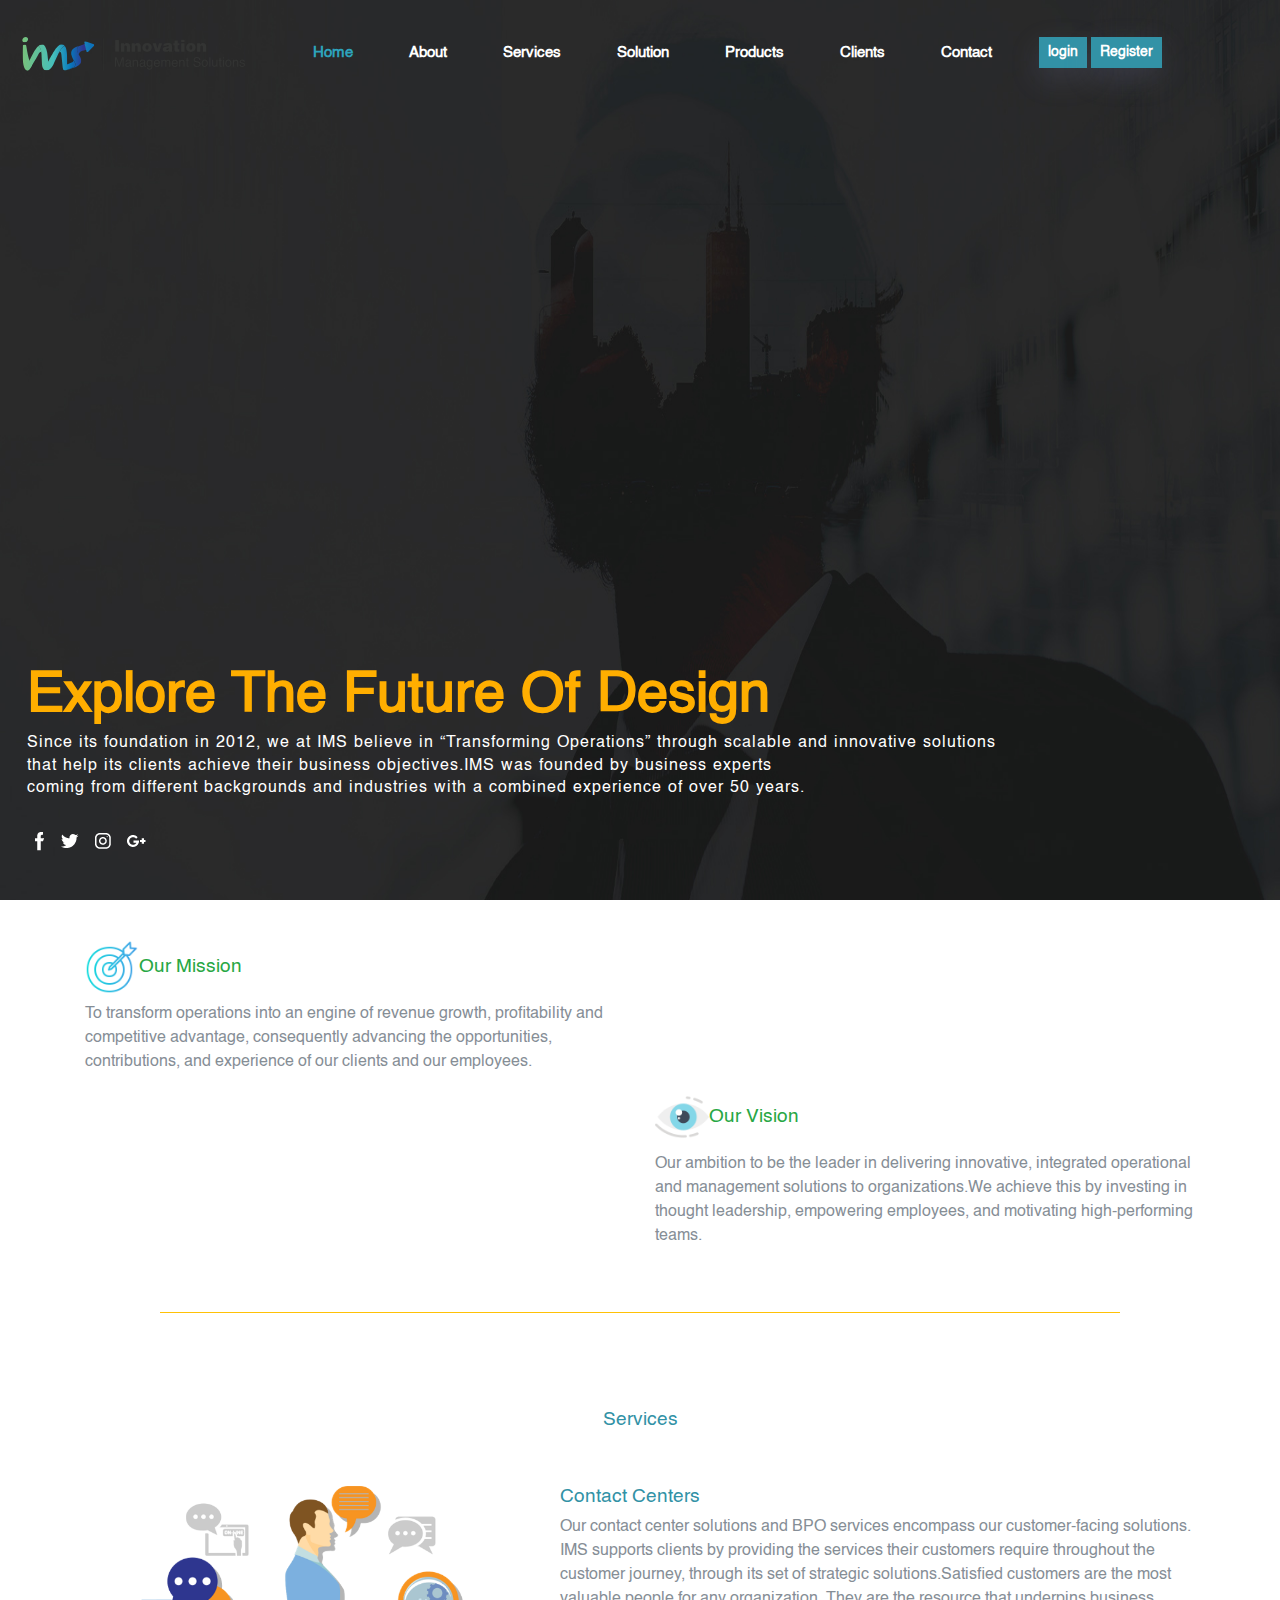
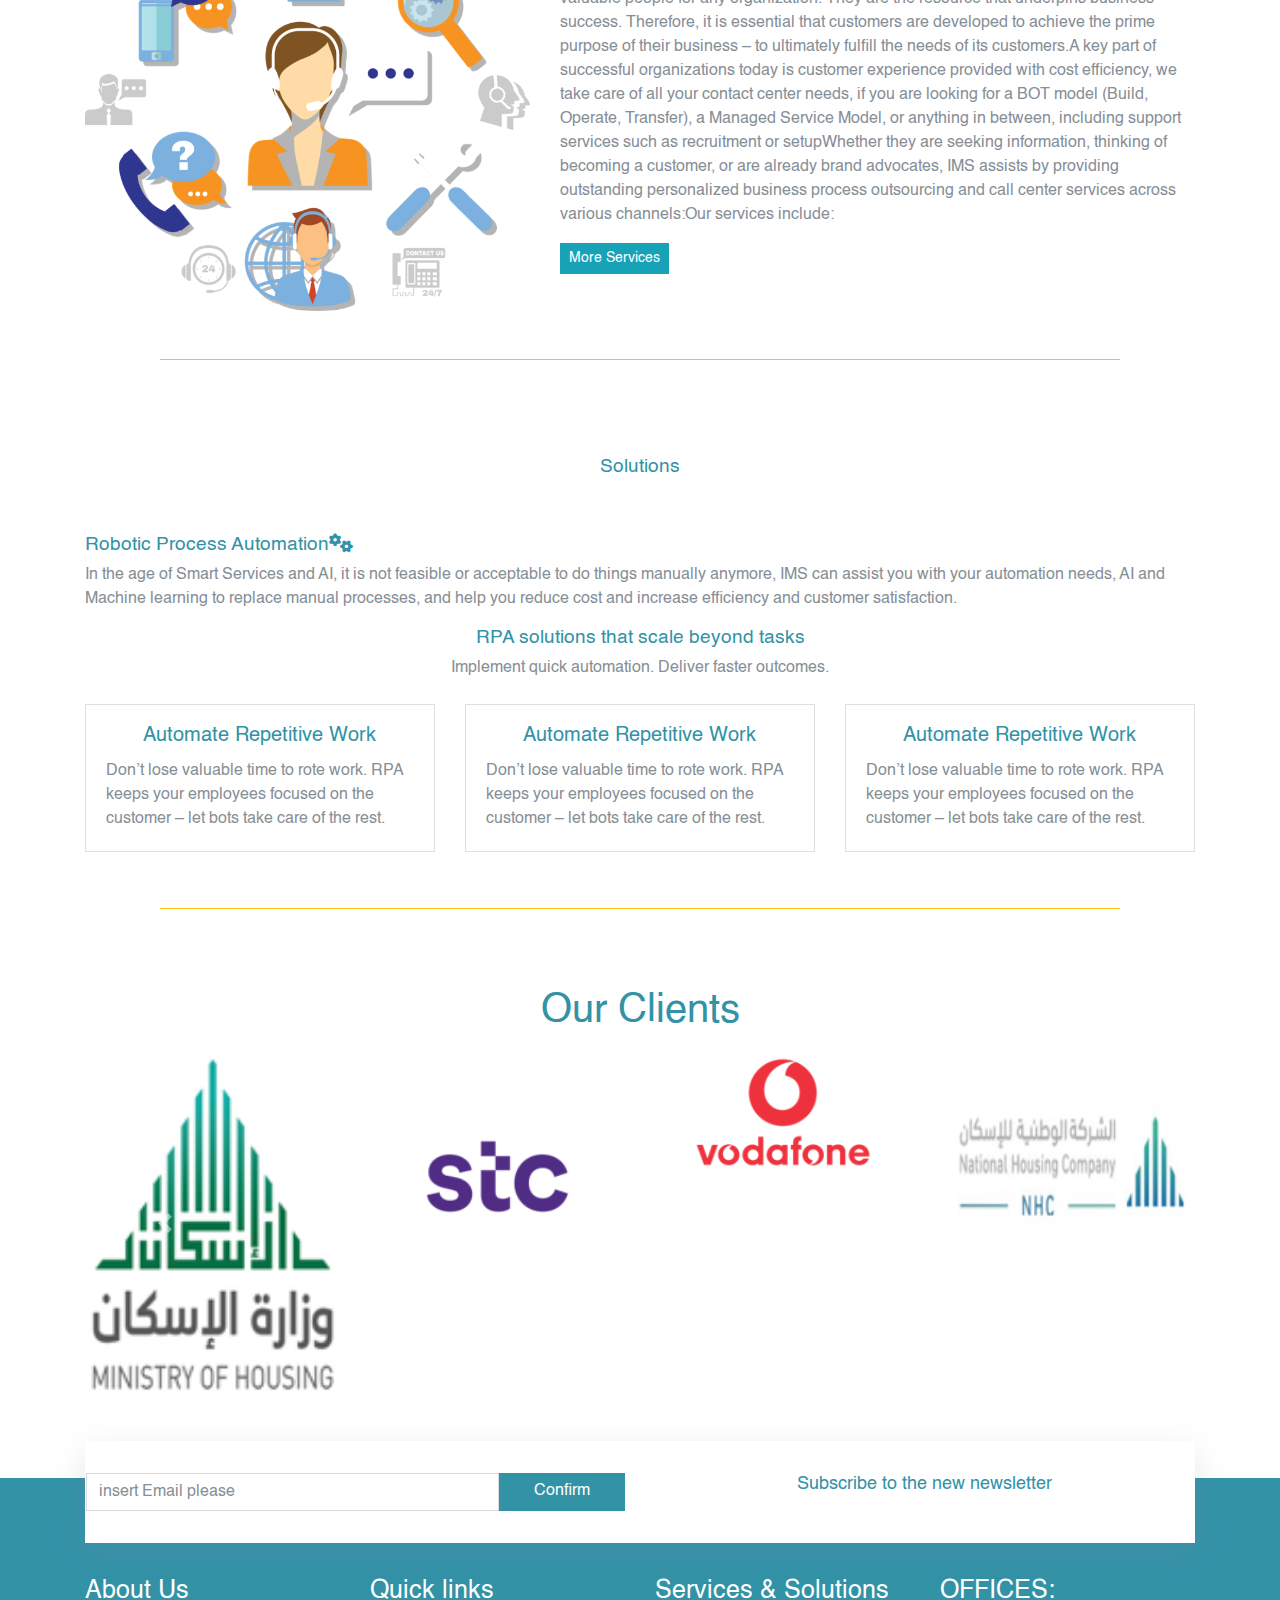
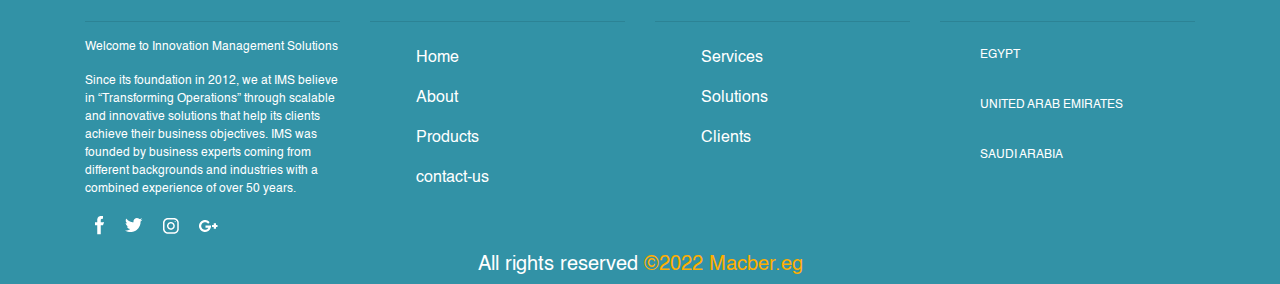
==== index.html @ 049ed77a "first commit" ====
<!DOCTYPE html>
<html lang="en">
<head>
  <meta charset="UTF-8">
  <meta name="viewport" content="width=device-width, initial-scale=1.0">
  <meta http-equiv="X-UA-Compatible" content="ie=edge">
  <title>IMS|Home</title>
  <link rel="stylesheet" href="css/font-awesome.min.css">
  <!--===============================================================================================-->
  <link rel="stylesheet" href="css/bootstrap.css">
  <!--===============================================================================================-->
  <link rel="stylesheet" href="css/style.html">
  <link rel="stylesheet" href="icons/fontawesome-free-6.1.1-web%20(1)/fontawesome-free-6.1.1-web/css/all.css">
  <!--===============================================================================================-->
  <link rel="stylesheet" href="css/common.css">
  <!--===============================================================================================-->
  <link rel="stylesheet" href="css/header.css">
  <!--===============================================================================================-->
  <link rel="stylesheet" href="css/responsive.css">
  <!--===============================================================================================-->
  <!--===============================================================================================-->

  <link rel="stylesheet" href="fonts/helvetica/Helvetica.ttf">
  <!--===============================================================================================-->
  <!--===============================================================================================-->
</head>

<body onload="loadfun()">
  <div id="Loading"></div>
  <!-- MAke btn to bact to top of page  -->
  <button onclick="topFunction()" id="myBtn" title="Go to top"><i class="fa-solid fa-arrow-up"></i></button>
  <!-- End btn -->
  <!-- Start Nav -->
  <nav class="navbar navbar-expand-lg navbar-light container-nav">
    <a class="navbar-brand text-white" href="index.html"><img src="img/Ims.svg" class="w-100" alt=""></a>
    <button class=" navbar-toggler" type="button" data-toggle="collapse" data-target="#navbarSupportedContent"
      aria-controls="navbarSupportedContent" aria-expanded="false" aria-label="Toggle navigation">
      <span class="navbar-toggler-icon"></span>
    </button>

    <div class="collapse navbar-collapse" id="navbarSupportedContent">
      <ul class="navbar-nav  m-auto ">
        <li class="nav-item active">
          <a class="nav-link nav-link-banner" href="index.html">Home</a>
        </li>
        <li class="nav-item">
          <a class="nav-link nav-link-banner" href="about.html">About</a>
        </li>
        <li class="nav-item ">
          <a class="nav-link nav-link-banner" href="services.html">Services</a>
        </li>
        <li class="nav-item">
          <a class="nav-link nav-link-banner" href="solution.html">Solution</a>
        </li>
        <li class="nav-item ">
          <a class="nav-link nav-link-banner" href="products.html">Products</a>
        </li>
        <li class="nav-item">
          <a class="nav-link f-16 nav-link-banner" href="clients.html">Clients</a>
        </li>
        <li class="nav-item">
          <a class="nav-link f-16 nav-link-banner" href="contact.html">Contact</a>
        </li>
      </ul>
      <div class="say-hello ">
        <a href="login.html" class="btn btn-primary btn-sm text-white  ">login</a>
        <a href="register.html" class="btn btn-primary btn-sm text-white ">Register</a>
      </div>
    </div>

  </nav>
  <!-- End Nav -->
  <!--Slideshow / Carousel-->
  <div class="slideshow-container">
    <div class="mySlides fade fade-carousel">
      <div class="numbertext d-none">1 / 3</div>
      <img src="img/home-4-slide-1.jpg" style="width:100%" class="img-bg">
      <div class="text">
        <div class="col-md-12 hello-paragraph">
          <h1 class=" text-left  head-one">Explore the future of design</h1>
          <p class="  text-white text-left lead">Since its foundation in 2012, we at IMS believe in “Transforming
            Operations” through scalable and innovative solutions<br> that help its clients achieve their business
            objectives.IMS was founded by business experts <br> coming from different backgrounds and industries with a
            combined experience of over 50 years.</p>
          <ul class="list-inline d-flex">
            <li class="list-icon p-2">
              <a href="#">
                <img src="img/face.png">
              </a>
            </li>
            <li class="list-icon p-2">
              <a href="#">
                <img src="img/twitter.png">
              </a>
            </li>
            <li class="list-icon p-2">
              <a href="#">
                <img src="img/insta.png">
              </a>
            </li>
            <li class="list-icon p-2">
              <a href="#">
                <img src="img/google.png">
              </a>
            </li>

          </ul>
          </ul>
        </div>
      </div>
    </div>
    <div class="mySlides fade fade-carousel">
      <div class="numbertext d-none">1 / 3</div>
      <img src="img/home-4-slide-1.jpg" style="width:100%" class="img-bg">
      <div class="text">
        <div class="col-md-12 hello-paragraph">
          <h1 class=" text-left  head-one">IMS the future of design</h1>
          <p class="  text-white text-left lead">Since its foundation in 2012, we at IMS believe in “Transforming
            Operations” through scalable and innovative solutions<br> that help its clients achieve their business
            objectives.IMS was founded by business experts <br> coming from different backgrounds and industries with a
            combined experience of over 50 years.</p>
          <ul class="list-inline d-flex">
            <li class="list-icon p-2">
              <a href="#">
                <img src="img/face.png">
              </a>
            </li>
            <li class="list-icon p-2">
              <a href="#">
                <img src="img/twitter.png">
              </a>
            </li>
            <li class="list-icon p-2">
              <a href="#">
                <img src="img/insta.png">
              </a>
            </li>
            <li class="list-icon p-2">
              <a href="#">
                <img src="img/google.png">
              </a>
            </li>

          </ul>
          </ul>
        </div>
      </div>
    </div>
    <div class="mySlides fade fade-carousel">
      <div class="numbertext d-none">1 / 3</div>
      <img src="img/home-4-slide-2.jpg" style="width:100%" class="img-bg">
      <div class="text">
        <div class="col-md-12 hello-paragraph">
          <h1 class=" text-left  head-one">Robotic Process Automation​</h1>
          <p class="  text-white text-left lead">In the age of Smart Services and AI, it is not feasible or acceptable
            to do things manually anymore,<br>IMS can assist you with your automation needs, AI and Machine learning to
            replace manual processes,<br> and help you reduce cost and increase efficiency and customer satisfaction.​
          </p>
          <ul class="list-inline d-flex">
            <li class="list-icon p-2">
              <a href="#">
                <img src="img/face.png">
              </a>
            </li>
            <li class="list-icon p-2">
              <a href="#">
                <img src="img/twitter.png">
              </a>
            </li>
            <li class="list-icon p-2">
              <a href="#">
                <img src="img/insta.png">
              </a>
            </li>
            <li class="list-icon p-2">
              <a href="#">
                <img src="img/google.png">
              </a>
            </li>

          </ul>
          </ul>
        </div>
      </div>
    </div>
  </div>
  <br>
  <div style="text-align:center; display: none;">
    <span class="dot"></span>
    <span class="dot"></span>
    <span class="dot"></span>
  </div>
  </div>
  <!--END Slideshow / Carousel -->

  <!-- Start Mission Section -->
  <section class="mission-vision mt-3">
    <div class="container">
      <div class="row">
        <div class="col-md-6 col-sm-12">
          <h3 class="text-success"><img src="img/goal.png" alt="service" style="width: 10%;">Our Mission</h3>
          <p class="text-secondary">
            To transform operations into an engine of revenue growth, profitability and competitive advantage,
            consequently advancing the opportunities, contributions, and experience of our clients and our employees.​
          </p>
        </div>
        <div class="col-md-6 col-sm-12"></div>
        <div class="col-md-6 col-sm-12"></div>
        <div class="col-md-6 col-sm-12">
          <h3 class="text-success"><img src="img/vision.png" alt="service" style="width: 10%;">Our Vision​</h3>
          <p class="text-secondary">
            Our ambition to be the leader in delivering innovative, integrated operational and management solutions to
            organizations.​

            We achieve this by investing in thought leadership, empowering employees, and motivating high-performing
            teams.
          </p>
        </div>
      </div>
    </div>
  </section>
  <!-- END Section -->

  <section id="boxes d-flex" class="p-5" style="display: none;">
    <div class="container ">
      <div class="row">
        <div class="col-lg-3 col-md-4 col-sm-12 my-2">
          <div class="card taxt-center border-primary">
            <div class="card-body">
              <h3 class="text-primary">Be Better</h3>
              <p class="text-muted">Lorem ipsum, dolor sit amet consectetur adipisicing elit. Facere vero eaque adipisci
                Hic corrupti consequatur natus iure?</p>
            </div>
          </div>
        </div>
        <div class="col-lg-3 col-md-4 col-sm-12 my-2">
          <div class="card taxt-center bg-primary text-light">
            <div class="card-body">
              <h3>Be smarter</h3>
              <p class="text-white">Lorem ipsum, dolor sit amet consectetur adipisicing elit. Facere vero eaque adipisci
                Hic corrupti consequatur natus iure?</p>
            </div>
          </div>
        </div>
        <div class="col-lg-3 col-md-4 col-sm-12 my-2">
          <div class="card taxt-center border-primary ">
            <div class="card-body">
              <h3 class="text-primary">Be faster</h3>
              <p>Lorem ipsum, dolor sit amet consectetur adipisicing elit. Facere vero eaque adipisci
                Hic corrupti consequatur natus iure?</p>
            </div>
          </div>
        </div>
        <div class="col-lg-3 col-md-4 col-sm-12 my-2">
          <div class="card taxt-center bg-primary text-white">
            <div class="card-body">
              <h3>Be strong</h3>
              <p class="text-white">Lorem ipsum, dolor sit amet consectetur adipisicing elit. Facere vero eaque adipisci
                Hic corrupti consequatur natus iure?</p>
            </div>
          </div>
        </div>
      </div>
    </div>
  </section>
  <hr class="hr-sections">


  <!-- Start Services -->
  <section #id="services">
    <div class="container">
      <div class="row">
        <div class="col-md-12">
          <div class="content">
            <h2 class="text-center text-primary p-5">Services​</h2>
          </div>
        </div>
        <div class="col-lg-5 col-md-6">
          <img src="img/Picture1.png" style="width: 100%;" alt="services">
        </div>
        <div class="col-lg-7 col-md-6">
          <h2 class="text-primary ">
            Contact Centers
          </h2>
          <p class="text-secondary">
            Our contact center solutions and BPO services encompass our customer-facing solutions. IMS supports clients
            by providing the services their customers require throughout the customer journey, through its set of
            strategic solutions.​

            Satisfied customers are the most valuable people for any organization. They are the resource that underpins
            business success. Therefore, it is essential that customers are developed to achieve the prime purpose of
            their business – to ultimately fulfill the needs of its customers.​

            ​

            A key part of successful organizations today is customer experience provided with cost efficiency, we take
            care of all your contact center needs, if you are looking for a BOT model (Build, Operate, Transfer), a
            Managed Service Model, or anything in between, including support services such as recruitment or setup​

            ​

            Whether they are seeking information, thinking of becoming a customer, or are already brand advocates, IMS
            assists by providing outstanding personalized business process outsourcing and call center services across
            various channels:​

            Our services include:
          </p>
          <a href="#" class="btn btn-info btn-sm">More Services</a>
        </div>
      </div>
    </div>
  </section>
  <!-- End Services -->

  <hr class="hr-sections">

  <!-- Start solution  -->
  <section id="solutions">
    <div class="container">
      <div class="row">
        <div class="col-md-12">
          <div class="content">
            <h2 class="text-center text-primary p-5">Solutions​</h2>
          </div>
        </div>
      </div>
      <div class="d-flex ">
        <h3 class="text-primary">Robotic Process Automation​<i class="fas fa-cogs"></i></h3>
      </div>
      <p class="text-secondary ">In the age of Smart Services and AI, it is not feasible or acceptable to do things
        manually anymore, IMS can assist you with your automation needs, AI and Machine learning to replace manual
        processes, and help you reduce cost and increase efficiency and customer satisfaction.​</p>
      <div class="row ">
        <div class="col-md-12 col-lg-12">


          <div class="content-solutions">

            <h4 class="text-center text-primary">RPA solutions that scale beyond tasks</h4>
            <p class="text-muted text-center">
              Implement quick automation. Deliver faster outcomes.​
            </p>
          </div>

          <div class="row">
            <div class="col-lg-4 col-md-6 col-sm-12 my-2">
              <div class="card">
                <div class="card-body">
                  <h5 class="card-title text-center text-primary">
                    Automate Repetitive Work​
                  </h5>
                  <p class="card-text  text-secondary">Don’t lose valuable time to rote work. RPA keeps your
                    employees focused on the customer – let bots take care of the rest.​</p>

                </div>
              </div>

            </div>
            <div class="col-lg-4 col-md-6 col-sm-12 my-2">
              <div class="card">
                <div class="card-body">
                  <h5 class="card-title text-center text-primary">
                    Automate Repetitive Work​
                  </h5>
                  <p class="card-text  text-secondary">Don’t lose valuable time to rote work. RPA keeps your
                    employees focused on the customer – let bots take care of the rest.​</p>

                </div>
              </div>

            </div>
            <div class="col-lg-4 col-md-6 col-sm-12 my-2">
              <div class="card">
                <div class="card-body">
                  <h5 class="card-title text-center text-primary">
                    Automate Repetitive Work​
                  </h5>
                  <p class="card-text  text-secondary">Don’t lose valuable time to rote work. RPA keeps your
                    employees focused on the customer – let bots take care of the rest.​</p>

                </div>
              </div>

            </div>
          </div>

        </div>


      </div>
    </div>
  </section>

  <!-- End solution -->

  <hr class="hr-sections">

  <!--Start clients clients-->

  <section class="clients tex">
    <div class="container">
      <h1 class="text-center text-primary">Our Clients</h1>
      <p class="small-text"></p>
      <div id="carouselExampleControls" class="carousel slide" data-ride="carousel">
        <div class="carousel-inner">
          <!--slider 1-->
          <div class="carousel-item active">
            <div class="row">
              <div class="col-3">
                <img src="img/clients2/1.png" class="d-block w-100" alt="...">
              </div>
              <div class="col-3">
                <img src="img/clients2/2.png" class="d-block w-100" alt="...">
              </div>
              <div class="col-3">
                <img src="img/clients2/3.png" class="d-block w-100" alt="...">
              </div>
              <div class="col-3">
                <img src="img/clients2/4.png" class="d-block w-100" alt="...">
              </div>
            </div>
          </div>
          <!-- / end of slider-->
          <!--slider 2-->
          <div class="carousel-item ">
            <div class="row">
              <div class="col-3">
                <img src="img/clients2/5.png" class="d-block w-100" alt="...">
              </div>
              <div class="col-3">
                <img src="img/clients2/6.png" class="d-block w-100" alt="...">
              </div>
              <div class="col-3">
                <img src="img/clients2/7.png" class="d-block w-100" alt="...">
              </div>
              <div class="col-3">
                <img src="img/clients2/8.png" class="d-block w-100" alt="...">
              </div>
            </div>
          </div>
          <!-- / end of slider-->
          <!--slider 3-->
          <div class="carousel-item ">
            <div class="row">
              <div class="col-3">
                <img src="img/clients2/9.png" class="d-block w-100" alt="...">
              </div>
              <div class="col-3">
                <img src="img/clients2/10.png" class="d-block w-100" alt="...">
              </div>
              <div class="col-3">
                <img src="img/clients2/11.png" class="d-block w-100" alt="...">
              </div>
              <div class="col-3">
                <img src="img/clients2/12.png" class="d-block w-100" alt="...">
              </div>
            </div>
          </div>
          <!--slider 4-->
          <div class="carousel-item ">
            <div class="row">
              <div class="col-3">
                <img src="img/clients2/13.png" class="d-block w-100" alt="...">
              </div>
              <div class="col-3">
                <img src="img/clients2/14.png" class="d-block w-100" alt="...">
              </div>
              <div class="col-3">
                <img src="img/clients2/15.png" class="d-block w-100" alt="...">
              </div>
              <div class="col-3">
                <img src="img/clients2/16.png" class="d-block w-100" alt="...">
              </div>
            </div>
          </div>
          <!--slider 5-->
          <div class="carousel-item ">
            <div class="row">
              <div class="col-3">
                <img src="img/clients2/17.png" class="d-block w-100" alt="...">
              </div>
              <div class="col-3">
                <img src="img/clients2/18.png" class="d-block w-100" alt="...">
              </div>
              <div class="col-3">
                <img src="img/clients2/19.png" class="d-block w-100" alt="...">
              </div>
              <div class="col-3">
                <img src="img/clients2/20.png" class="d-block w-100" alt="...">
              </div>
            </div>
          </div>
          <!--slider 6-->
          <div class="carousel-item ">
            <div class="row">
              <div class="col-3">
                <img src="img/clients2/21.png" class="d-block w-100" alt="...">
              </div>
              <div class="col-3">
                <img src="img/clients2/22.png" class="d-block w-100" alt="...">
              </div>
              <div class="col-3">
                <img src="img/clients2/23.png" class="d-block w-100" alt="...">
              </div>
              <div class="col-3">
                <img src="img/clients2/24.png" class="d-block w-100" alt="...">
              </div>
            </div>
          </div>
          <!--slider 7-->
          <div class="carousel-item ">
            <div class="row">
              <div class="col-3">
                <img src="img/clients2/25.png" class="d-block w-100" alt="...">
              </div>
              <div class="col-3">
                <img src="img/clients2/26.png" class="d-block w-100" alt="...">
              </div>
              <div class="col-3">
                <img src="img/clients2/27.png" class="d-block w-100" alt="...">
              </div>
              <div class="col-3">
                <img src="img/clients2/28.png" class="d-block w-100" alt="...">
              </div>
            </div>
          </div>
          <!-- / end of slider-->
        </div>
        <a class="carousel-control-prev" href="#carouselExampleControls" role="button" data-slide="prev">
          <span class="carousel-control-prev-icon" aria-hidden="true"></span>
          <span class="sr-only">Previous</span>
        </a>
        <a class="carousel-control-next" href="#carouselExampleControls" role="button" data-slide="next">
          <span class="carousel-control-next-icon" aria-hidden="true"></span>
          <span class="sr-only">Next</span>
        </a>
      </div>
    </div>
  </section>

  <!--END Partner Section-->
  <!--Start NEWS Section-->

  <section class="overlay-bottom">
    <div class="container">
      <div class="news">
        <div class="row">
          <div class="col-sm-12 col-md-8 col-lg-6">
            <div class="input-group ">
              <input type="text" class="form-control" placeholder="insert Email please"
                aria-label="Example text with button addon" aria-describedby="button-addon1">
              <div class="input-group-prepend">
                <!-- <a href="#">Confirm</a> -->
              </div>
              <a href="#">Confirm</a>
            </div>
          </div>
          <div class="col-sm-12 col-md-4 col-lg-6">
            <h1 class="text-center text-primary">Subscribe to the new newsletter</h1>
          </div>

        </div>
      </div>
    </div>
  </section>

  <!--END NEWS Section-->

  <!--Start Footer Section-->
  <footer>
    <div class="container">
      <div class="row">
        <div class="col-sm-12 col-md-6 col-lg-3">
          <h3>About Us</h3>
          <hr class="hr-md">
          <p>Welcome to Innovation Management Solutions</p>
          <p>
            Since its foundation in 2012, we at IMS believe in “Transforming Operations” through scalable and
            innovative
            solutions that help its clients achieve their business objectives.

            IMS was founded by business experts coming from different backgrounds and industries with a combined
            experience of over 50 years.

          </p>
          <ul class="list-inline">
            <li class="list-icon"><img src="img/face.png"></li>
            <li class="list-icon"><img src="img/twitter.png"></li>
            <li class="list-icon"><img src="img/insta.png"></li>
            <li class="list-icon"><img src="img/google.png"></li>

          </ul>
        </div>
        <div class="col-sm-4 col-md-6 col-lg-3">
          <h3>Quick links</h3>
          <hr class="hr-md">
          <ul class="text-primary">
            <li class="list-item">
              <a href="index-2.html">Home</a>
              <i class="fas fa-angle-double-right"></i>
            </li>
            <li class="list-item">
              <a href="about.html">About</a>
              <i class="fas fa-angle-double-right"></i>
            </li>
            <li class="list-item">
              <a href="products.html">Products</a>
              <i class="fas fa-angle-double-right"></i>
            </li>
            <li class="list-item">
              <a href="contact.html">contact-us</a>
              <i class="fas fa-angle-double-right"></i>
            </li>
          </ul>
        </div>
        <div class="col-sm-4 col-md-6 col-lg-3">
          <h3>Services & Solutions </h3>
          <hr class="hr-md">
          <ul class="text-primary">
            <li class="list-item">
              <a href="services.html">Services</a>
              <i class="fas fa-angle-double-right"></i>
            </li>
            <li class="list-item">
              <a href="solution.html">Solutions</a>
              <i class="fas fa-angle-double-right"></i>
            </li>
            <li class="list-item">
              <a href="clients.html">Clients</a>
              <i class="fas fa-angle-double-right"></i>
            </li>
            <li class="list-item " style="visibility: hidden;">
              <a href="#">FAQ</a>
              <i class="fas fa-angle-double-right"></i>
            </li>
          </ul>
        </div>
        <div class="col-sm-4 col-md-6 col-lg-3">
          <h3>OFFICES:</h3>
          <hr class="hr-md">
          <ul>
            <li class="list-item">
              <p>EGYPT</p>
            </li>
            <li class="list-item">
              <p>UNITED ARAB EMIRATES</p>
              <!-- <span>UNITED ARAB EMIRATES</span> -->
            </li>
            <li class="list-item">
              <p>SAUDI ARABIA</p>
            </li>
          </ul>
        </div>
        <hr class="hr-footer">
        <div class="col-sm-12 col-md-12 col-lg-12 text-center">
          <h5 style="color: #fff;">All rights reserved<span style="color: #ffae00;"> &copy;2022 Macber.eg</span></h5>
        </div>
      </div>
    </div>
  </footer>
  <!--End Footer Section-->

  <!--===============================================================================================-->
  <script src="js/jquery-3.2.1.slim.min.js"></script>
  <script src="js/popper.min.js"></script>
  <script src="js/bootstrap.min.js"></script>
  <script src="js/carousel.js"></script>
  <script src="js/main.js"></script>

</body>
</html>
---- css/common.css ----
/* ************************************Common Style in projects sections**************************** */
body{
    font-family: 'Helvetica',sans-serif !important;
}
/* Fonts Style */
font-face {
    font-family: Poppins-Regular;
    src: url('../fonts/poppins/Poppins-Regular.ttf');
  }
  
  @font-face {
    font-family: Poppins-Medium;
    src: url('../fonts/poppins/Poppins-Medium.ttf');
  }
  
  @font-face {
    font-family: Poppins-Bold;
    src: url('../fonts/poppins/Poppins-Bold.ttf');
  }
  
  @font-face {
    font-family: Poppins-SemiBold;
    src: url('../fonts/poppins/Poppins-SemiBold.ttf');
  }
  
  @font-face {
    font-family: Montserrat-Bold;
    src: url('../fonts/montserrat/Montserrat-Bold.ttf');
  }
  @font-face {
      font-family: Helvetica-black;
      src: url('../fonts/helvetica/Helvetica-Black.ttf');
  }
  @font-face {
    font-family: Helvetica-bold;
    src: url('../fonts/helvetica/Helvetica-Bold.ttf');
}
@font-face {
    font-family: Helvetica-BoldOblique;
    src: url('../fonts/helvetica/Helvetica-BoldOblique.ttf');
}
@font-face {
    font-family: Helvetica-Oblique;
    src: url('../fonts/helvetica/Helvetica-Oblique.ttf');
}
@font-face {
    font-family: Helvetica ;
    src: url('../fonts/helvetica/Helvetica.ttf');
}
@font-face {
    font-family: HelveticaLt ;
    src: url('../fonts/helvetica/HelveticaLt.ttf');
}
  /* END FONTS */
  #Loading{
    position: fixed;
    width: 100%;
    height: 100%;
    background: #fff url('https://giphy.com/gifs/21TyGiKxxSpT6fpHIv');
    background-repeat: no-repeat;
    background-position: center;
    z-index: 99999 ;
  }
  /* Button scroll up */
#myBtn {
    display: none;
    position: fixed;
    bottom: 20px;
    right: 30px;
    z-index: 99;
    font-size: 18px;
    border: none;
    outline: none;
    background-color: #2da2bc;
    color: white;
    cursor: pointer;
    width: 40px;
    height: 40px;
    border-radius: 4px;
    transition: ease-in-out 1s;
  }
  
  
  #myBtn:hover {
    background-color: #ffc107;
    transform: scale(1.1);
  }
  /* END  */
/* Home page Banner */
.mySlides{
    
}
.banner-home{
    height: 80vh;
  }
  .banner-home .head-one{
    line-height: 1.3;
    font-weight: 800;
  }
  .banner-home .lead{
    line-height: 1.3;
    word-spacing: 1px;
    letter-spacing: 5.px;
  }
  .banner-row{
    padding: 4rem;
   transition: 5s ease-in-out !important;
  }
/* END HOME Banner */

/* Start HR Lines Style */
.hr-content{
    margin-top: 0rem;
    margin-bottom: 0rem;
    width: 45%;
    border: 0;
    border-top: 1px solid #ffc107 !important;
}
.hr-sections {
    margin-top: 3rem;
    margin-bottom: 3rem;
    width: 75%;
    border: 0;
    border-top: 1px solid #ffc107 !important;
  }
/* END HR lines Style  */
/* Line Space */
.line-space .empty-list {

    visibility: hidden !important;
  }
  /* END Line Space */
/* Start  NAv_Bar Style */
.container-nav {
    width: 92%;
    margin: auto;
    padding-top: 20px;
    position: absolute;
    z-index: 99999;
}
.nav-link-banner{
    color:#fff !important;
    font-weight: 800;
  
  }
  .nav-link-banner:hover{
    color: #ffae00 !important;
    transform: scale(1.1);
  }
  .active .nav-link-banner{
    color: #2da2bc !important;
    font-weight: 800;
  }
  
.container-nav ul li {
    padding: 0 20px;
    font-size: 15px;
    font-weight: 500;
}
.container-nav ul li :active{
    background-color: none;
}
.container-nav a {
    color: #fff !important;
}

.container-nav .dropdown-item {
    color: #000 !important;
    padding: 10px 35px;
    font-weight: bold;
}

.container-nav .dropdown-item:hover {
    background-color: transparent;
}

/* .container-nav .say-hello {
    border-bottom: 2px solid #ffe8c3;
} */

.container-nav .say-hello a {
    box-shadow: 0px 10px 30px 0px rgba(130,136,184,0.2);

    font-weight: bold;
    text-decoration: none;
}

@media (max-width: 1024px) {
    .container-nav ul li {
        padding: 0;
    }   
}
/* END NAV_BAR Style */

/* Banner style for pages */
.head-banner {
    background-image: url('../img/clients/image2.png');
    width: 100%;
    -webkit-border-size: cover ;
    background-size: cover ;
    background-position: center center;
     background-repeat: no-repeat;
     opacity: .9;
}

.head-banner .banner {
   margin:100px  0;
    
}

.head-banner .banner h2 {
    color: #fff;
    font-size: 45px;
    font-weight: 400;
}

.banner > span {
    font-size: 25px;
    color: #fff;
}

.banner span:first-child{
    color: #ffae00;
    font-size: 25px;
    text-shadow: 0px 2px black;
}

/* END  Banner style for pages */

/* Start News (overlay-bottom) */
.overlay-bottom {
    margin:-85px 0;
    position: relative;
    z-index: 11;
    color: #333333;
}
.overlay-bottom .news{
    box-shadow: 0px 10px 30px 0px rgba(130,136,184,0.2);
    border: 1px solid #fff;
    background-color: #fff;
    padding: 25px 0;
}

.news .input-group{
    padding: 6px 0px;
}

.overlay-bottom  a{
    background-color: #3292a6 !important;
    padding: 6px 35px;
    color: #fff;
    text-decoration: none;
    /* border-top-right-radius: 35px;
    border-bottom-right-radius: 35px; */
}
@media (min-width: 768px){
    .overlay-bottom h1{
      font-size: 18px;
      padding: 8px 2px;
    }
}
@media (min-width: 576px) {
    .overlay-bottom h1 {
        text-align: center;
    }
 }


/* Start Clients Section  */
.clients{
    padding-top: 2rem;
    padding-bottom: 8rem;
}
/* End Clients Section */

/* Start Footer */


footer {
    background-color: #3292a6 ;
    /* background-image: url('../img/Footer\ \(1\).png'); */
    width: 100%;
    -webkit-border-size: cover ;
    background-size: cover ;
    background-position: center center;
     background-repeat: no-repeat;
     margin: 20px 0 0;
}

footer h3 {
    color: #FFF;
    text-align: left;
    font-size: 25px;
    font-weight: 400;
    margin: 100px 0 0 0;
}

footer p{
    text-align: left;
    color: #FFF;
    font-size: 12px;
}

footer .list-inline {
    display: flex;
    list-style: none;
}
footer ul .list-icon {
    margin: 0 10px;
}

footer ul {
    list-style: none;
    color: #FFF;
}
footer ul {
    text-align: justify;
}
footer ul .list-item {
    padding: 8px 0;
}
footer ul .list-item a {
    color: #FFF ;
    text-decoration: none;
    margin: 0 6px;
}
footer ul .list-item span {
    margin: 0 15px;
}

/* END Footer */
/****************************/
---- css/header.css ----
/* Slideshow container */
.slideshow-container {
    /* max-width: 1000px; */
   
  }
  

  
  .slideshow-container .img-bg{
      width: 100%;
      height: 100vh;
      /* height: 70vh !important; */
      /* opacity: .9 !important; */
  }

  .text {
    color: #ffae00;
    font-size: 35px;
    padding: 8px 12px;
    position: absolute;
    bottom: 8px;
    width: 100%;
    text-align: left;
  }
  .text .p{
    text-shadow: 0PX 1px #fff !important;
  }
  .head-one{
    text-align: left;
    text-transform: capitalize;
    color: #ffae00;
  }
  .text-p{
    text-transform: uppercase;

  }
  /* Number text (1/3 etc) */
  .numbertext {
    color:#f2f2f2;
    font-size: 12px;
    padding: 8px 12px;
    position: absolute;
    top: 0;
  }
  
  /* The dots/bullets/indicators */
  .dot {
    height: 15px;
    width: 15px;
    margin: 0 2px;
    background-color: #bbb;
    border-radius: 50%;
    display: inline-block;
    transition: background-color 0.6s ease;
  }
  
  .dot .active {
    background-color: #717171;
  }
  
  /* Fading animation */
  .fade {
    animation-name: fade;
    animation-duration: 1.5s;
  }
  .fade-carousel{
    opacity: 1 !important;
  }
  
  @keyframes fade {
    from {opacity: .4} 
    to {opacity: 1}
  }
  
  /* On smaller screens, decrease text size */
  @media only screen and (max-width: 300px) {
    .text {font-size: 11px}
  }


.home-header {
    position: relative;
}

 /* .carousel-control-prev,
 .carousel-control-next {
    width           : 50px;
    height          : 120px;
    background-color: rgba(255, 255, 255, .2);
    top             : 50%;
    transition      : all 0.4s;
    z-index: 32;
}

 .carousel-control-prev .carousel-control-prev-icon,
 .carousel-control-next .carousel-control-next-icon {
    background-image: unset;
}

 .carousel-control-prev:hover,
 .carousel-control-next:hover {
    background-color: #fff;
    color           : #000 !important;
}

 .carousel {
    position: relative;
}

.banner .banner-content {
    position: absolute;
    z-index : 9999;
    top     : 45%;
    left    : 20%
}

.banner .banner-content h1 {
    font-size  : 60px;
    font-weight: 600;
    color      : #fff;
    letter-spacing: 3px;
}

.banner .banner-content-btn button {
    padding: 19px 50px;
    background-color: #ffe8c3;
    border-radius: 0;
    transition: all .5s;
    font-size: 14px;
    font-weight: 600;
    letter-spacing: 3px;
    color: #3292a6;
}

.banner .banner-content-btn button:hover {
    background-color: #001d38;
    color: #fff;
} */

.home-header .overlay {
    position: absolute;
    z-index: 22;
    inset: 0;
    width: 100%;
    height: 100%;
    background-color: #001d3860;
}

@media (max-width: 768px) {
    .banner .banner-content h1 {
        font-size: 40px;
    }
}

@media (max-width: 600px) {
    .banner .banner-content h1 {
        font-size: 25px;
    }
}
---- css/responsive.css ----
/* Extra small devices (phones, 600px and down) */
@media only screen and (max-width: 600px) {
  
  .banner-row {
    padding: 0 !important;
  }    
  .hello-paragraph .head-one{
        line-height: 1.5;
        font-size: 14px !important;
        font-weight: 800;
      }
      .hello-paragraph{
        padding-top: 4rem ;
        bottom: 135px;
      }
      .hello-paragraph .lead {
        line-height: 1.4;
        word-spacing: 1px;
        letter-spacing: 1px;
        font-size: 11px;
}
.hello-paragraph ul .list-icon{
  padding: 0 8px !important;
  padding-bottom: 5px ;
}
.text-btns{
  display: inline-block !important;
}
.telemarketing{
  display: inline-block !important;
}
/* .card-costme{
  margin-left: -45px !important;
  width: 18rem !important;
} */
.mySlides .img-bg{
  height: 100vh;
}

}

/* Small devices (portrait tablets and large phones, 600px and up) */
@media only screen and (min-width: 600px) {
  .head-one{
    line-height: 1.5;
    font-size: 20px !important;
    font-weight: 800;
  }

  .hello-paragraph .lead{
    line-height: 1.4;
    word-spacing: 1px;
    letter-spacing: 1px;
    font-size: 16px;
}
.hello-paragraph ul .list-icon{
padding: 0 8px !important;
padding-bottom: 5px ;
}
h4 , h2 , h3{
  font-size: 1.2rem;
}
}

/* Medium devices (landscape tablets, 768px and up) */
@media only screen and (min-width: 768px) {
  .navbar-nav{
    flex-direction: row;
  }
  .nav-item .nav-link{
    padding: 1rem 1rem;
  }
  .text-btns{
    display: inline-block !important;
  }
}

/* Large devices (laptops/desktops, 992px and up) */
@media only screen and (min-width: 992px) {
  .head-one{
    font-size: 3rem !important;
    line-height: 1;
    font-weight: 800;
  }
  .hello-paragraph .lead{
    line-height: 1.4;
    word-spacing: 1px;
    letter-spacing: 1px;
    font-size: 1.3rem;
}
  .text-btns{
    display: inline-flex !important;
  }
}

/* Extra large devices (large laptops and desktops, 1200px and up) */
@media only screen and (min-width: 1200px) {
  .head-one{
    font-size: 3.5rem !important;
    line-height: 1;
    font-weight: 800;
  }
  .hello-paragraph .lead{
    line-height: 1.4;
    word-spacing: 1px;
    letter-spacing: 1px;
    font-size: 1rem;
}
.text{
  /* bottom: 120px;
} */

}
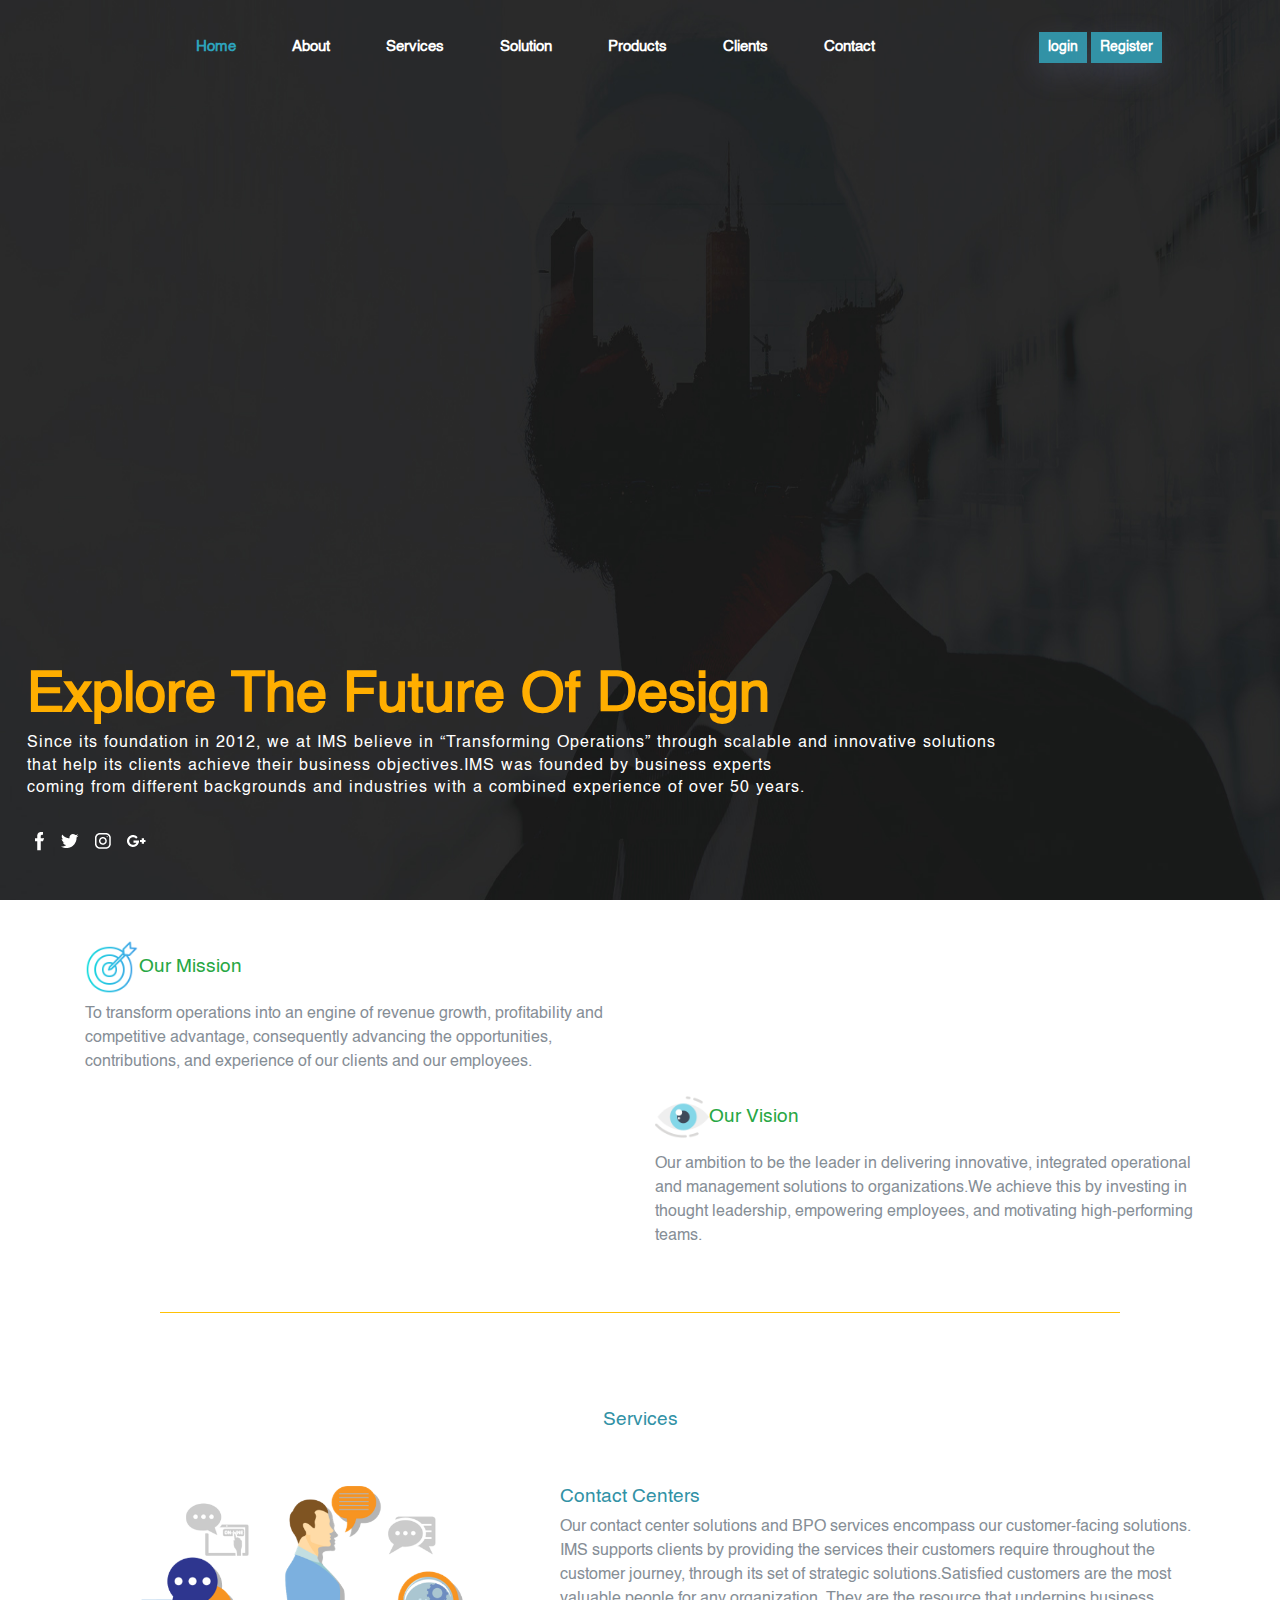
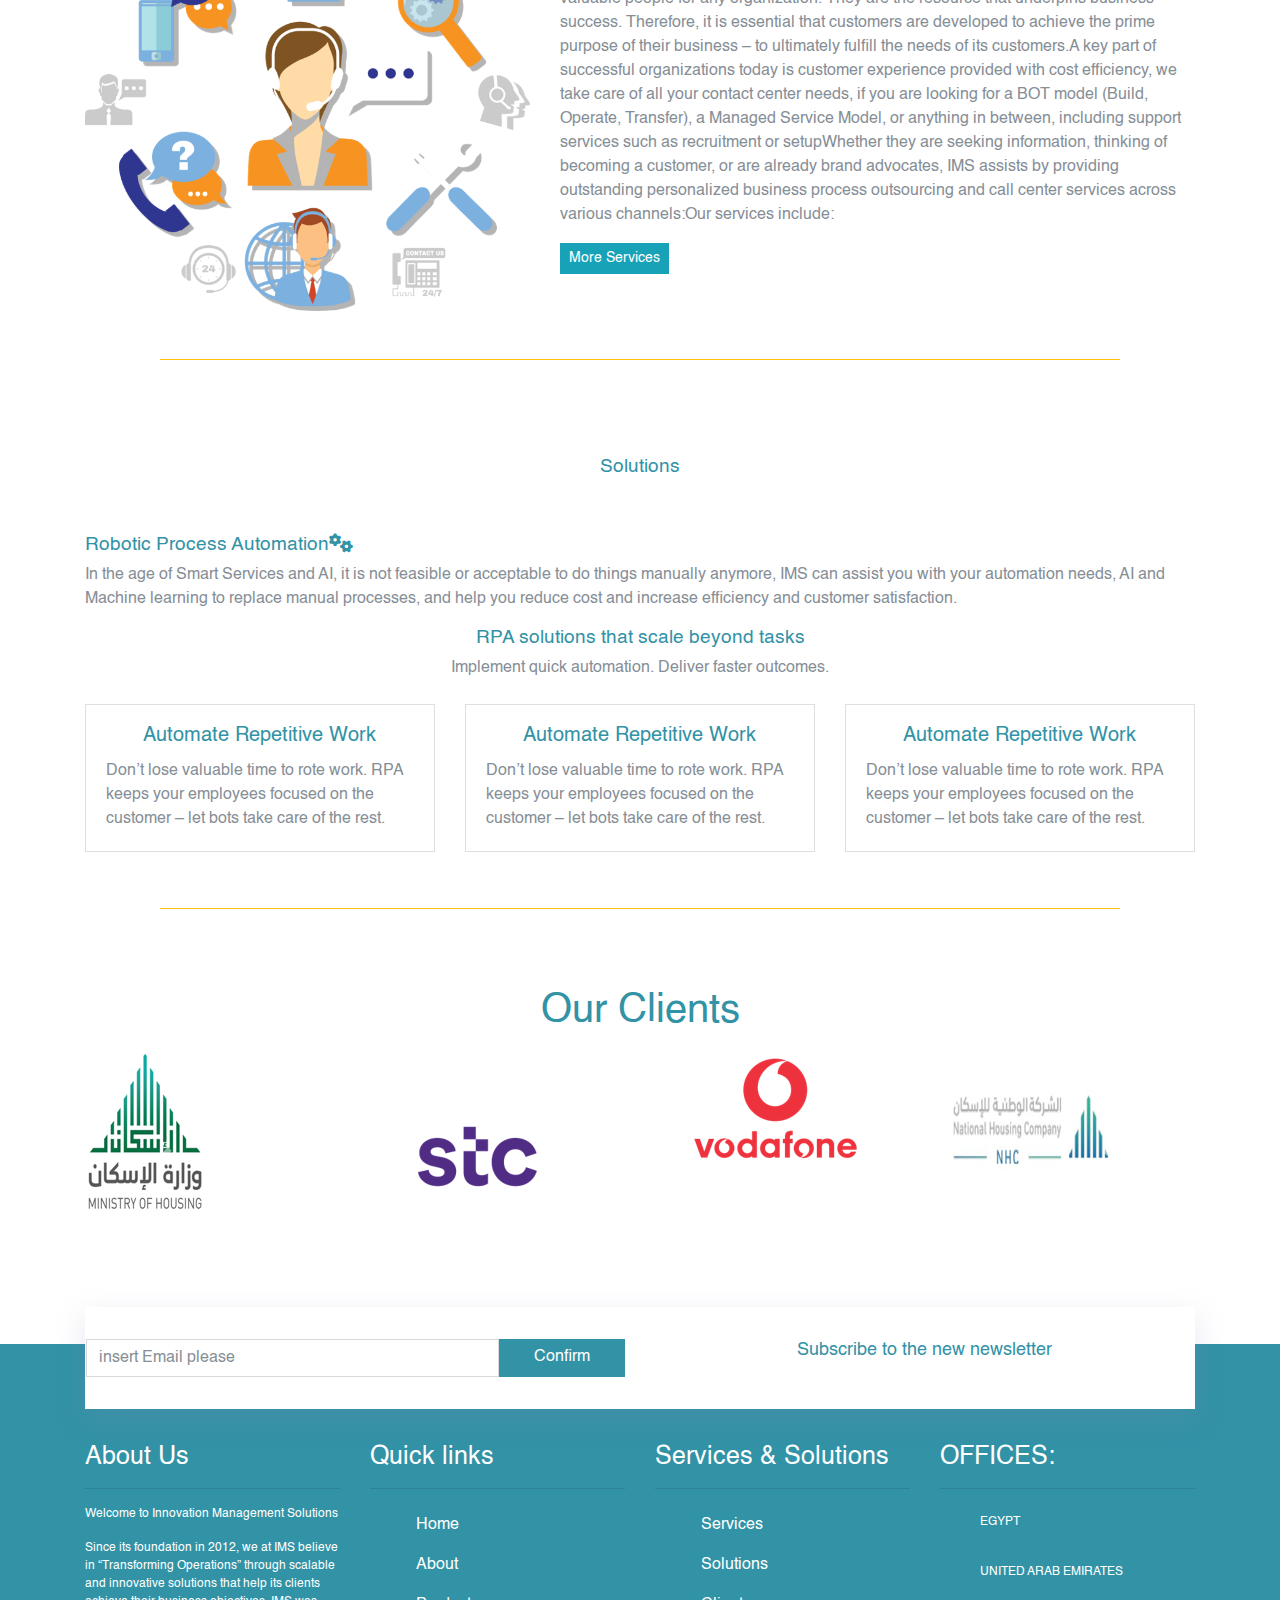
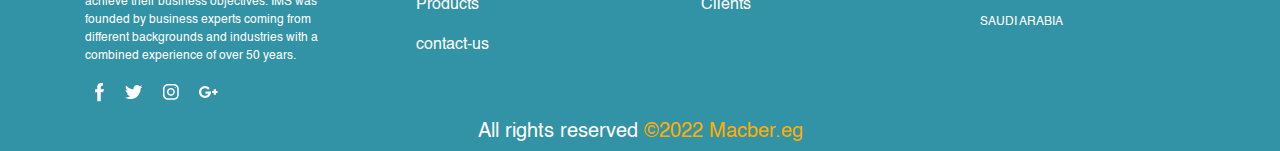
==== commit f24d5b48: "edit clients slider" ====
--- a/index.html
+++ b/index.html
@@ -32,7 +32,7 @@
   <!-- End btn -->
   <!-- Start Nav -->
   <nav class="navbar navbar-expand-lg navbar-light container-nav">
-    <a class="navbar-brand text-white" href="index.html"><img src="img/Ims.svg" class="w-100" alt=""></a>
+    <a class="navbar-brand text-white" href="index.html"><img src="img/Ims.svg" class="" alt=""></a>
     <button class=" navbar-toggler" type="button" data-toggle="collapse" data-target="#navbarSupportedContent"
       aria-controls="navbarSupportedContent" aria-expanded="false" aria-label="Toggle navigation">
       <span class="navbar-toggler-icon"></span>
@@ -407,16 +407,16 @@
           <div class="carousel-item active">
             <div class="row">
               <div class="col-3">
-                <img src="img/clients2/1.png" class="d-block w-100" alt="...">
-              </div>
-              <div class="col-3">
-                <img src="img/clients2/2.png" class="d-block w-100" alt="...">
-              </div>
-              <div class="col-3">
-                <img src="img/clients2/3.png" class="d-block w-100" alt="...">
-              </div>
-              <div class="col-3">
-                <img src="img/clients2/4.png" class="d-block w-100" alt="...">
+                <img src="img/clients2/1.png" class="d-block " alt="...">
+              </div>
+              <div class="col-3">
+                <img src="img/clients2/2.png" class="d-block " alt="...">
+              </div>
+              <div class="col-3">
+                <img src="img/clients2/3.png" class="d-block " alt="...">
+              </div>
+              <div class="col-3">
+                <img src="img/clients2/4.png" class="d-block " alt="...">
               </div>
             </div>
           </div>
@@ -425,16 +425,16 @@
           <div class="carousel-item ">
             <div class="row">
               <div class="col-3">
-                <img src="img/clients2/5.png" class="d-block w-100" alt="...">
-              </div>
-              <div class="col-3">
-                <img src="img/clients2/6.png" class="d-block w-100" alt="...">
-              </div>
-              <div class="col-3">
-                <img src="img/clients2/7.png" class="d-block w-100" alt="...">
-              </div>
-              <div class="col-3">
-                <img src="img/clients2/8.png" class="d-block w-100" alt="...">
+                <img src="img/clients2/5.png" class="d-block " alt="...">
+              </div>
+              <div class="col-3">
+                <img src="img/clients2/6.png" class="d-block " alt="...">
+              </div>
+              <div class="col-3">
+                <img src="img/clients2/7.png" class="d-block " alt="...">
+              </div>
+              <div class="col-3">
+                <img src="img/clients2/8.png" class="d-block " alt="...">
               </div>
             </div>
           </div>
@@ -443,16 +443,16 @@
           <div class="carousel-item ">
             <div class="row">
               <div class="col-3">
-                <img src="img/clients2/9.png" class="d-block w-100" alt="...">
-              </div>
-              <div class="col-3">
-                <img src="img/clients2/10.png" class="d-block w-100" alt="...">
-              </div>
-              <div class="col-3">
-                <img src="img/clients2/11.png" class="d-block w-100" alt="...">
-              </div>
-              <div class="col-3">
-                <img src="img/clients2/12.png" class="d-block w-100" alt="...">
+                <img src="img/clients2/9.png" class="d-block " alt="...">
+              </div>
+              <div class="col-3">
+                <img src="img/clients2/10.png" class="d-block " alt="...">
+              </div>
+              <div class="col-3">
+                <img src="img/clients2/11.png" class="d-block " alt="...">
+              </div>
+              <div class="col-3">
+                <img src="img/clients2/12.png" class="d-block " alt="...">
               </div>
             </div>
           </div>
@@ -460,16 +460,16 @@
           <div class="carousel-item ">
             <div class="row">
               <div class="col-3">
-                <img src="img/clients2/13.png" class="d-block w-100" alt="...">
-              </div>
-              <div class="col-3">
-                <img src="img/clients2/14.png" class="d-block w-100" alt="...">
-              </div>
-              <div class="col-3">
-                <img src="img/clients2/15.png" class="d-block w-100" alt="...">
-              </div>
-              <div class="col-3">
-                <img src="img/clients2/16.png" class="d-block w-100" alt="...">
+                <img src="img/clients2/13.png" class="d-block " alt="...">
+              </div>
+              <div class="col-3">
+                <img src="img/clients2/14.png" class="d-block " alt="...">
+              </div>
+              <div class="col-3">
+                <img src="img/clients2/15.png" class="d-block " alt="...">
+              </div>
+              <div class="col-3">
+                <img src="img/clients2/16.png" class="d-block " alt="...">
               </div>
             </div>
           </div>
@@ -477,16 +477,16 @@
           <div class="carousel-item ">
             <div class="row">
               <div class="col-3">
-                <img src="img/clients2/17.png" class="d-block w-100" alt="...">
-              </div>
-              <div class="col-3">
-                <img src="img/clients2/18.png" class="d-block w-100" alt="...">
-              </div>
-              <div class="col-3">
-                <img src="img/clients2/19.png" class="d-block w-100" alt="...">
-              </div>
-              <div class="col-3">
-                <img src="img/clients2/20.png" class="d-block w-100" alt="...">
+                <img src="img/clients2/17.png" class="d-block " alt="...">
+              </div>
+              <div class="col-3">
+                <img src="img/clients2/18.png" class="d-block " alt="...">
+              </div>
+              <div class="col-3">
+                <img src="img/clients2/19.png" class="d-block " alt="...">
+              </div>
+              <div class="col-3">
+                <img src="img/clients2/20.png" class="d-block " alt="...">
               </div>
             </div>
           </div>
@@ -494,16 +494,16 @@
           <div class="carousel-item ">
             <div class="row">
               <div class="col-3">
-                <img src="img/clients2/21.png" class="d-block w-100" alt="...">
-              </div>
-              <div class="col-3">
-                <img src="img/clients2/22.png" class="d-block w-100" alt="...">
-              </div>
-              <div class="col-3">
-                <img src="img/clients2/23.png" class="d-block w-100" alt="...">
-              </div>
-              <div class="col-3">
-                <img src="img/clients2/24.png" class="d-block w-100" alt="...">
+                <img src="img/clients2/21.png" class="d-block " alt="...">
+              </div>
+              <div class="col-3">
+                <img src="img/clients2/22.png" class="d-block " alt="...">
+              </div>
+              <div class="col-3">
+                <img src="img/clients2/23.png" class="d-block " alt="...">
+              </div>
+              <div class="col-3">
+                <img src="img/clients2/24.png" class="d-block " alt="...">
               </div>
             </div>
           </div>
@@ -511,16 +511,16 @@
           <div class="carousel-item ">
             <div class="row">
               <div class="col-3">
-                <img src="img/clients2/25.png" class="d-block w-100" alt="...">
-              </div>
-              <div class="col-3">
-                <img src="img/clients2/26.png" class="d-block w-100" alt="...">
-              </div>
-              <div class="col-3">
-                <img src="img/clients2/27.png" class="d-block w-100" alt="...">
-              </div>
-              <div class="col-3">
-                <img src="img/clients2/28.png" class="d-block w-100" alt="...">
+                <img src="img/clients2/25.png" class="d-block " alt="...">
+              </div>
+              <div class="col-3">
+                <img src="img/clients2/26.png" class="d-block " alt="...">
+              </div>
+              <div class="col-3">
+                <img src="img/clients2/27.png" class="d-block " alt="...">
+              </div>
+              <div class="col-3">
+                <img src="img/clients2/28.png" class="d-block " alt="...">
               </div>
             </div>
           </div>
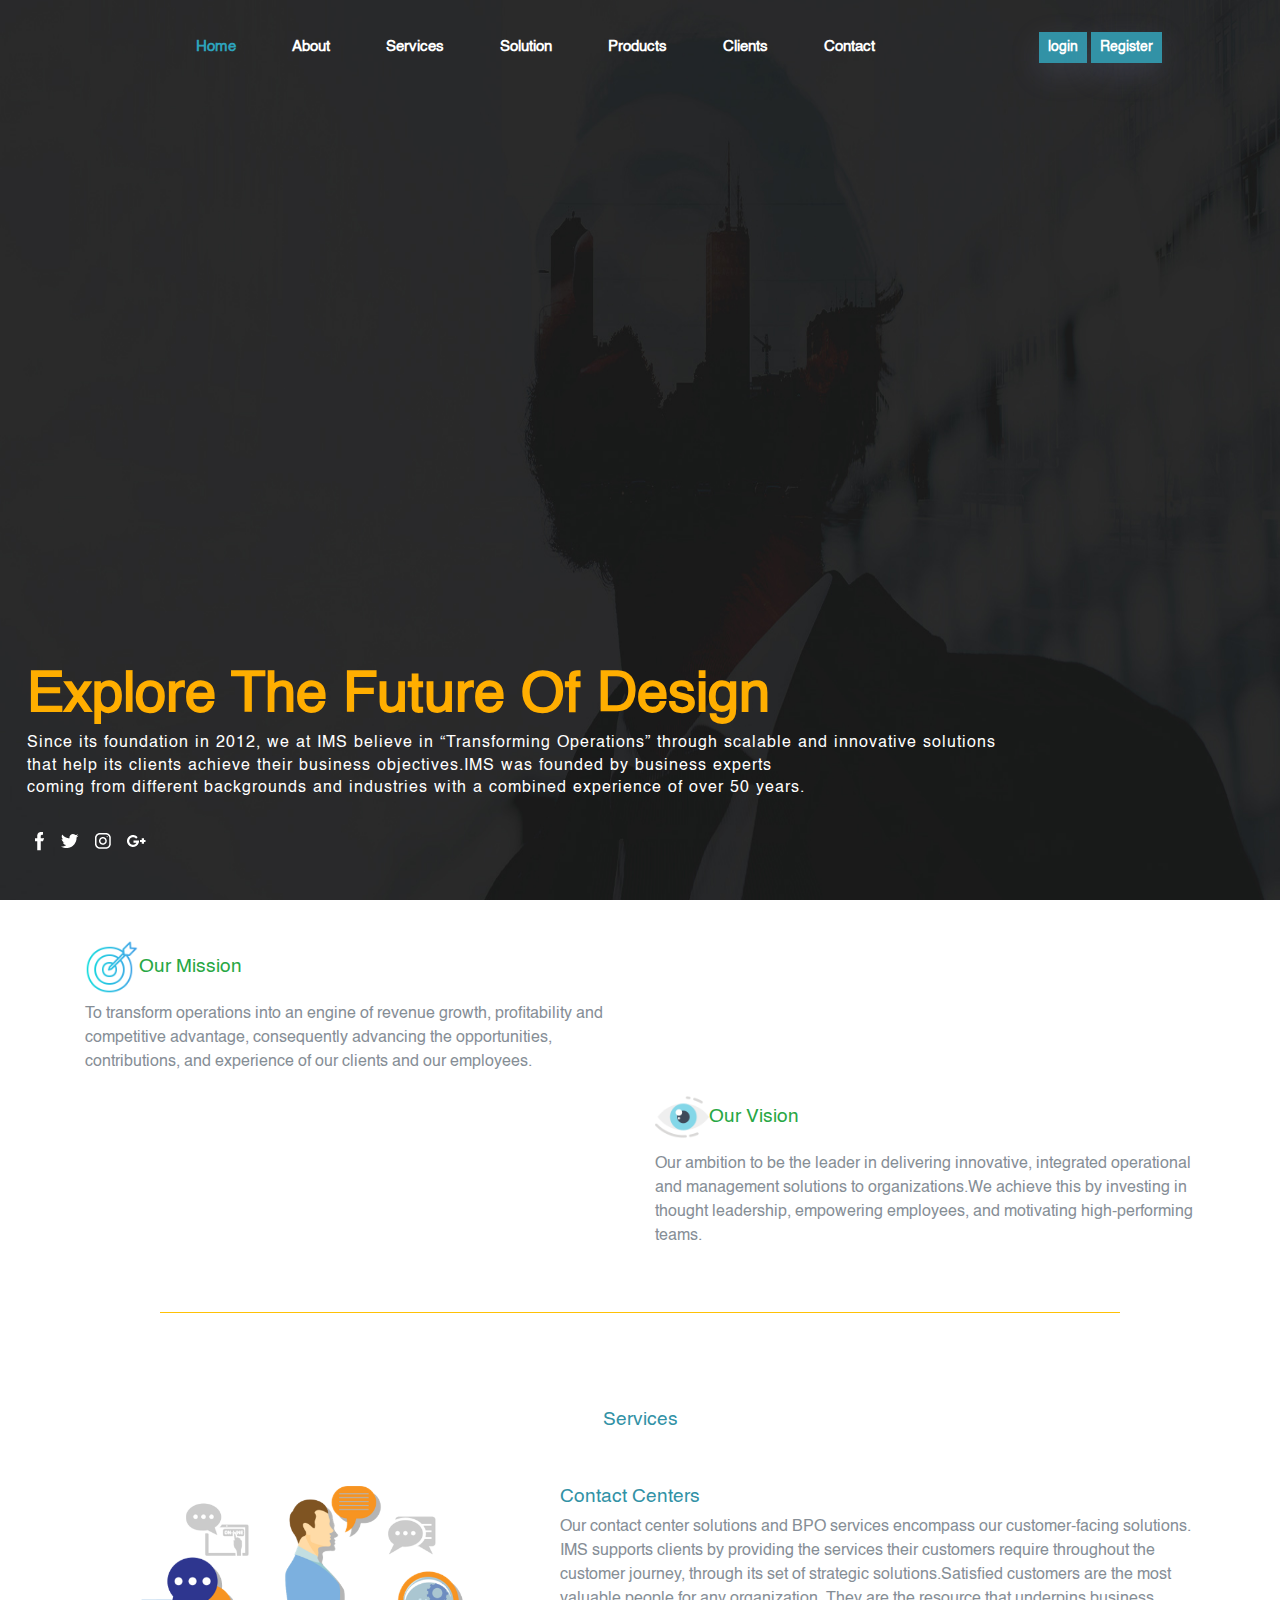
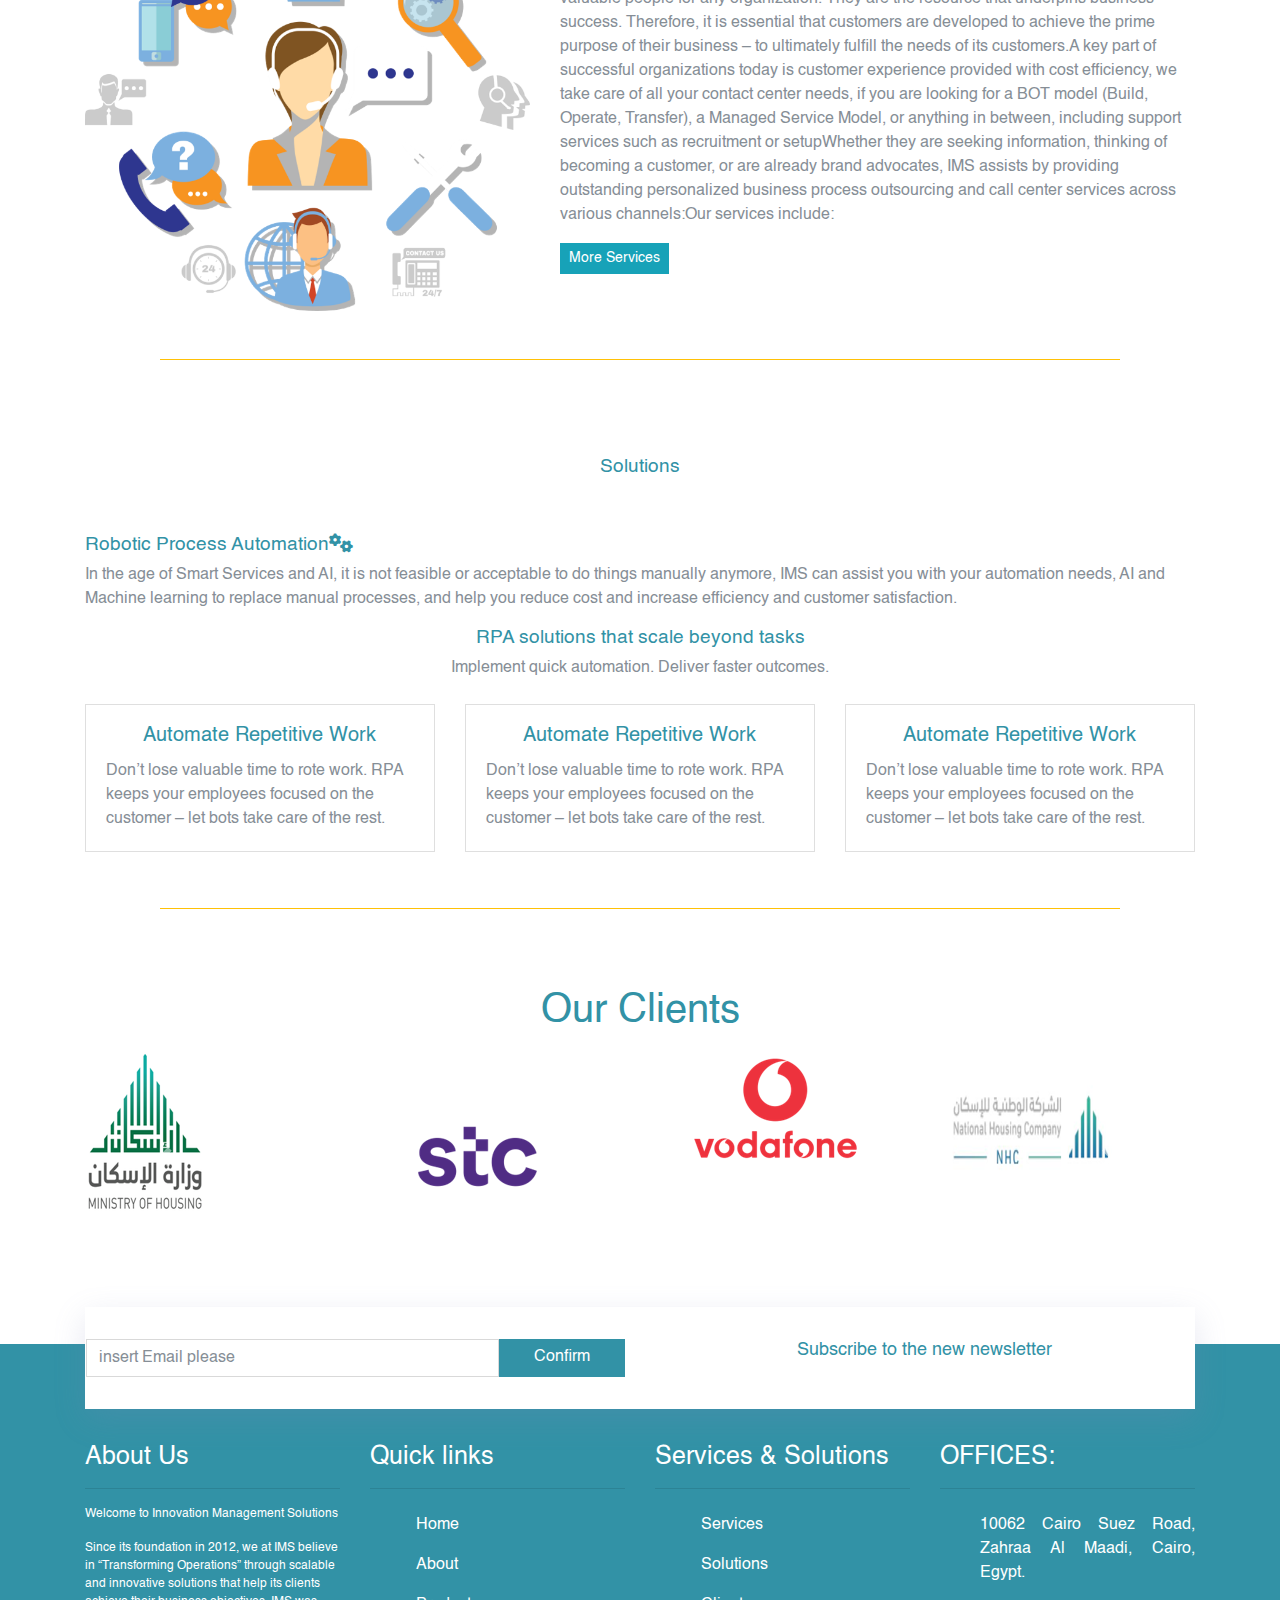
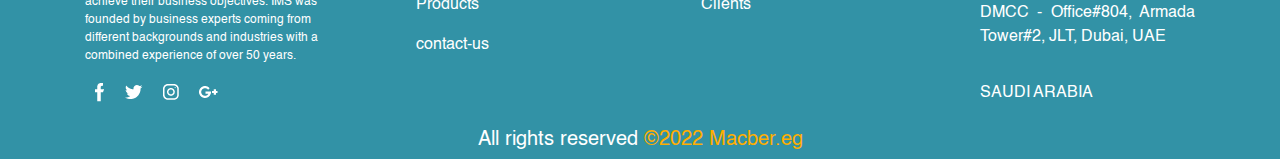
==== commit d5613b4b: "edit footer" ====
--- a/index.html
+++ b/index.html
@@ -596,7 +596,7 @@
           <hr class="hr-md">
           <ul class="text-primary">
             <li class="list-item">
-              <a href="index-2.html">Home</a>
+              <a href="index.html">Home</a>
               <i class="fas fa-angle-double-right"></i>
             </li>
             <li class="list-item">
@@ -640,14 +640,16 @@
           <hr class="hr-md">
           <ul>
             <li class="list-item">
-              <p>EGYPT</p>
-            </li>
-            <li class="list-item">
-              <p>UNITED ARAB EMIRATES</p>
+              <span class="m-0">10062 Cairo Suez Road, Zahraa Al Maadi, Cairo, Egypt. </span><br>
+
+            </li>
+            <li class="list-item">
+              <span class="m-0">DMCC - Office#804, Armada Tower#2, JLT, Dubai, UAE </span>
+              <p></p>
               <!-- <span>UNITED ARAB EMIRATES</span> -->
             </li>
             <li class="list-item">
-              <p>SAUDI ARABIA</p>
+              <span class="m-0">SAUDI ARABIA</span>
             </li>
           </ul>
         </div>
@@ -659,6 +661,7 @@
     </div>
   </footer>
   <!--End Footer Section-->
+
 
   <!--===============================================================================================-->
   <script src="js/jquery-3.2.1.slim.min.js"></script>
